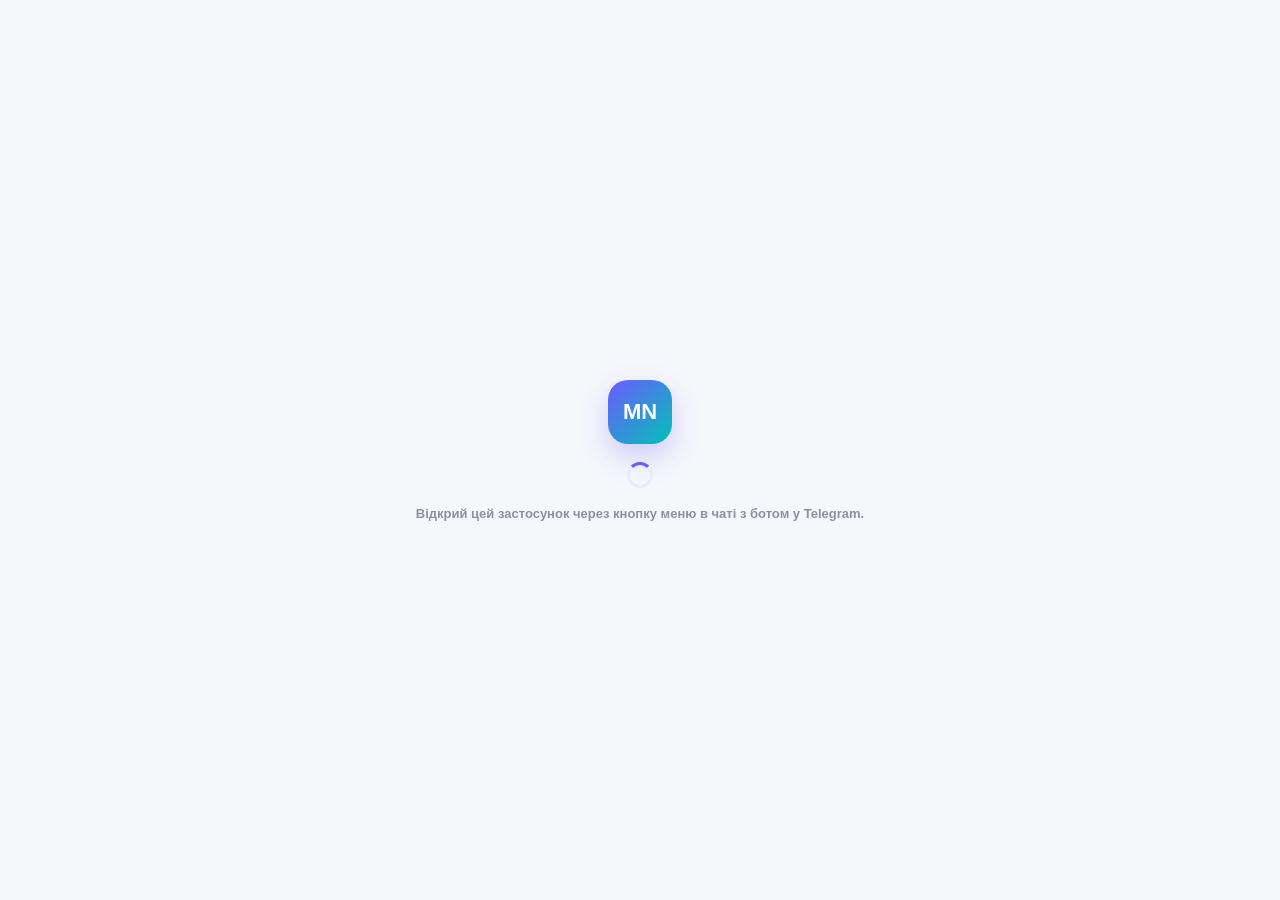
==== miniapp/index.html @ ba800a47 "upload project" ====
<!DOCTYPE html>
<html lang="uk">
<head>
  <meta charset="UTF-8" />
  <meta name="viewport" content="width=device-width, initial-scale=1.0" />
  <title>MoveNation Assistant</title>
  <script src="https://telegram.org/js/telegram-web-app.js"></script>
  <link rel="stylesheet" href="style.css" />
</head>
<body>
  <div id="app">

    <!-- 1. Завантаження: перший екран, поки /users/me не відповів -->
    <section class="top-screen" id="loading">
      <div class="loading-wrap">
        <div class="logo-mark">MN</div>
        <div class="spinner"></div>
        <p class="loading-text" id="loading-text">Завантаження…</p>
      </div>
    </section>

    <!-- 2. Вибір посади: показується, поки в користувача немає ролі -->
    <section class="top-screen" id="role-step" hidden>
      <div class="hero">
        <div class="hero-top-row">
          <button class="back-btn" id="role-step-back-btn" aria-label="Назад до профілю" hidden>
            <svg viewBox="0 0 24 24" fill="none" stroke="currentColor" stroke-width="2.2" stroke-linecap="round" stroke-linejoin="round"><path d="m15 6-6 6 6 6"/></svg>
          </button>
          <div class="eyebrow" id="role-step-eyebrow">Крок 1 з 3</div>
        </div>
        <h1 id="role-step-title">Обери посаду</h1>
        <p id="role-step-text">Це потрібно один раз — щоб бот знав, хто ти в команді, і показував потрібні функції.</p>
        <div class="step-dots" id="role-step-dots">
          <div class="step-dot" id="role-dot-role"></div>
          <div class="step-dot" id="role-dot-phone"></div>
          <div class="step-dot" id="role-dot-code"></div>
          <div class="step-dot" id="role-dot-password" hidden></div>
        </div>
      </div>
      <div class="content">
        <div class="card">
          <h2><span class="dot"></span>Посада</h2>
          <ul class="role-list" id="role-list"></ul>
        </div>
      </div>
    </section>

    <!-- 3. Підключення особистого акаунта: телефон -> код -> (опційно) 2FA -->
    <section class="top-screen" id="connect-step" hidden>
      <div class="hero">
        <div class="eyebrow" id="connect-step-eyebrow">Крок 2 з 3</div>
        <h1>Підключи акаунт</h1>
        <p>
          Потрібно один раз авторизувати твій особистий Telegram, щоб бот міг створювати групи
          та додавати клієнтів від твого імені.
        </p>
        <div class="step-dots">
          <div class="step-dot" id="dot-role"></div>
          <div class="step-dot active" id="dot-phone"></div>
          <div class="step-dot" id="dot-code"></div>
          <div class="step-dot" id="dot-password" hidden></div>
        </div>
      </div>
      <div class="content">
        <div class="lock-note">
          <svg viewBox="0 0 24 24" fill="none" stroke="currentColor" stroke-width="1.8" stroke-linecap="round" stroke-linejoin="round"><rect x="4" y="10" width="16" height="10" rx="2"/><path d="M8 10V7a4 4 0 0 1 8 0v3"/></svg>
          Сесія зберігається у зашифрованому вигляді і використовується лише для дій, які ти сам ініціюєш через бота.
        </div>

        <div class="card" id="connect-phone-form">
          <h2><span class="dot"></span>Номер телефону</h2>
          <input id="phone-input" type="tel" placeholder="+380XXXXXXXXX" />
          <button class="primary" id="phone-submit-btn">Надіслати код</button>
        </div>

        <div class="card" id="connect-code-form" hidden>
          <h2><span class="dot"></span>Код з Telegram</h2>
          <input id="code-input" type="text" placeholder="Код підтвердження" />
          <button class="primary" id="code-submit-btn">Підтвердити</button>
        </div>

        <div class="card" id="connect-password-form" hidden>
          <h2><span class="dot"></span>Пароль (2FA)</h2>
          <input id="password-input" type="password" placeholder="Пароль двофакторної автентифікації" />
          <button class="primary" id="password-submit-btn">Увійти</button>
        </div>

        <p class="status-msg" id="connect-status"></p>
      </div>
    </section>

    <!-- 4. Головний застосунок: таби «Групи» / «Профіль» + drill-down в групу -->
    <section class="top-screen" id="main-app" hidden>

      <div class="sub-screen" id="screen-groups">
        <div class="hero">
          <div class="eyebrow">MoveNation Assistant</div>
          <h1>Мої групи</h1>
        </div>
        <div class="content">
          <div class="card">
            <h2><span class="dot"></span>Створити групу</h2>
            <input id="group-title" type="text" placeholder="Назва групи" />
            <button class="primary" id="create-group-btn">Створити</button>
            <p class="status-msg" id="create-status"></p>
          </div>

          <div class="card">
            <h2><span class="dot"></span>Активні групи</h2>
            <ul class="list" id="groups">
              <li class="list-empty">Завантаження…</li>
            </ul>
          </div>
        </div>
      </div>

      <div class="sub-screen" id="screen-profile" hidden>
        <div class="hero">
          <div class="eyebrow">MoveNation Assistant</div>
          <h1>Профіль</h1>
          <div class="profile-hero-card">
            <div class="avatar" id="profile-avatar"></div>
            <div>
              <div class="name" id="profile-name"></div>
              <div class="role" id="profile-role"></div>
            </div>
          </div>
        </div>
        <div class="content">
          <div class="card">
            <h2><span class="dot"></span>Налаштування</h2>
            <div class="settings-row">
              <div>
                <div>Посада</div>
                <div class="label" id="profile-role-label"></div>
              </div>
              <button id="change-role-btn">Змінити</button>
            </div>
            <div class="settings-row">
              <div>
                <div>Особистий акаунт</div>
                <div class="label">Підключено для створення груп</div>
              </div>
              <span class="status-pill" id="connection-status-pill">Активно</span>
            </div>
          </div>
        </div>
      </div>

      <div class="sub-screen" id="screen-group-detail" hidden>
        <div class="detail-header">
          <button class="back-btn" id="back-to-groups-btn" aria-label="Назад до груп">
            <svg viewBox="0 0 24 24" fill="none" stroke="currentColor" stroke-width="2.2" stroke-linecap="round" stroke-linejoin="round"><path d="m15 6-6 6 6 6"/></svg>
          </button>
          <div class="title-block">
            <h1 id="group-detail-title"></h1>
            <div class="sub">Команда групи</div>
          </div>
        </div>
        <div class="content">
          <div class="card">
            <h2><span class="dot"></span>Учасники</h2>
            <ul class="member-list" id="members"></ul>
          </div>

          <div class="card">
            <h2><span class="dot"></span>Додати клієнта</h2>
            <input id="client-identifier" type="text" placeholder="@username клієнта" />
            <button class="primary" id="add-client-btn">Додати</button>
            <p class="status-msg" id="add-client-status"></p>
          </div>
        </div>
      </div>

      <div class="tabbar" id="tabbar">
        <button class="tab-btn active" data-tab="groups">
          <span class="icon"><svg viewBox="0 0 24 24" fill="none" stroke="currentColor" stroke-width="1.8" stroke-linecap="round" stroke-linejoin="round"><rect x="3" y="3" width="7" height="7" rx="1.5"/><rect x="14" y="3" width="7" height="7" rx="1.5"/><rect x="3" y="14" width="7" height="7" rx="1.5"/><rect x="14" y="14" width="7" height="7" rx="1.5"/></svg></span>
          Групи
        </button>
        <button class="tab-btn" data-tab="profile">
          <span class="icon"><svg viewBox="0 0 24 24" fill="none" stroke="currentColor" stroke-width="1.8" stroke-linecap="round" stroke-linejoin="round"><circle cx="12" cy="8" r="3.2"/><path d="M4.5 20c1.3-3.8 4.4-6 7.5-6s6.2 2.2 7.5 6"/></svg></span>
          Профіль
        </button>
      </div>

    </section>

  </div>

  <script type="module" src="js/main.js"></script>
</body>
</html>
---- miniapp/style.css ----
:root {
  --accent1: #6d5bff;
  --accent2: #00c2b8;
  --bg: #f6f7fb;
  --surface: #ffffff;
  --surface-muted: #fafaff;
  --text: #1c1e29;
  --muted: #8d90a3;
  --border: #edeef4;
  --danger: #ff5c6a;
  --success: #00988f;
}

* { box-sizing: border-box; }

html, body {
  font-family: -apple-system, BlinkMacSystemFont, "Segoe UI", sans-serif;
  background: var(--bg);
  color: var(--text);
  margin: 0;
  height: 100%;
  overflow: hidden;
}

h1, h2, h3, p { margin: 0; }

button {
  font-family: inherit;
  cursor: pointer;
}
button:disabled { opacity: 0.6; cursor: default; pointer-events: none; }

#app { position: relative; height: 100vh; overflow: hidden; }

/* Top-level onboarding/app screens: exactly one is visible at a time via the
   native `hidden` attribute (toggled from app.js), matching this project's
   existing convention instead of a CSS class. */
.top-screen { position: absolute; inset: 0; overflow-y: auto; }

/* Scrolling stays functional, but Telegram's in-app WebView (and some
   desktop browsers) render a visible scrollbar track on `overflow-y: auto`
   elements, which looks out of place in a native-feeling Mini App UI. Hide
   the scrollbar itself across engines while keeping the scroll behavior. */
.top-screen::-webkit-scrollbar,
.sub-screen::-webkit-scrollbar {
  display: none;
}
.top-screen,
.sub-screen {
  scrollbar-width: none; /* Firefox */
  -ms-overflow-style: none; /* old Edge/IE */
}

/* --- shared: gradient hero header + overlapping card content --- */
.hero {
  background: linear-gradient(135deg, var(--accent1), var(--accent2));
  padding: 22px 16px 34px;
  color: #fff;
  border-radius: 0 0 24px 24px;
}
.hero-top-row { display: flex; align-items: center; gap: 10px; }
.hero .eyebrow { font-size: 11.5px; opacity: 0.85; letter-spacing: 0.05em; text-transform: uppercase; font-weight: 700; }
.hero h1 { font-size: 20px; font-weight: 700; margin-top: 4px; }
.hero p { margin-top: 8px; font-size: 13px; opacity: 0.9; line-height: 1.5; max-width: 340px; }

.content { padding: 0 16px; margin-top: -20px; }

.card {
  background: var(--surface);
  border-radius: 18px;
  padding: 16px;
  margin-bottom: 14px;
  box-shadow: 0 8px 24px rgba(30, 20, 90, 0.06);
}
.card:last-child { margin-bottom: 0; }
.card h2 {
  font-size: 13px; font-weight: 700; margin-bottom: 12px;
  display: flex; align-items: center; gap: 6px;
}
.card h2 .dot { width: 6px; height: 6px; border-radius: 50%; background: var(--accent1); flex-shrink: 0; }

input {
  width: 100%; padding: 12px 14px; margin: 0 0 10px;
  border: 1.5px solid var(--border); border-radius: 12px;
  font-size: 14px; background: var(--surface-muted); color: var(--text);
  font-family: inherit;
}
input:focus { outline: none; border-color: var(--accent1); }
input:last-child { margin-bottom: 0; }

button.primary {
  width: 100%; padding: 13px; color: #fff;
  background: linear-gradient(135deg, var(--accent1), var(--accent2));
  border: none; border-radius: 12px; font-size: 14px; font-weight: 700;
  transition: opacity 0.15s ease;
}
button.primary:active { opacity: 0.85; }

/* status / feedback line shown under a card's action (create group, add
   client, connect flow) — muted by default, green on success, red on error */
.status-msg { font-size: 12px; color: var(--muted); text-align: center; margin-top: 10px; font-weight: 600; }
.status-msg.ok { color: var(--success); }
.status-msg.error { color: var(--danger); }

/* generic empty-state row shown while a list is loading or genuinely empty */
.list-empty { color: var(--muted); font-size: 13px; text-align: center; padding: 10px 0; }

/* icon square used for both group-row icons and role-selection avatars —
   same visual language, only the content (svg vs. initials) differs */
.icon-pill {
  width: 34px; height: 34px; border-radius: 10px; background: #eee9ff;
  display: flex; align-items: center; justify-content: center; color: var(--accent1);
  font-weight: 700; font-size: 12px; flex-shrink: 0;
}
.icon-pill svg { width: 17px; height: 17px; }

.chevron { margin-left: auto; color: var(--muted); display: flex; align-items: center; flex-shrink: 0; }
.chevron svg { width: 16px; height: 16px; }

.badge {
  font-size: 11px; background: #ffe3e6; color: var(--danger);
  padding: 4px 9px; border-radius: 20px; font-weight: 700; flex-shrink: 0;
}

/* --- loading screen --- */
.loading-wrap {
  height: 100%; display: flex; flex-direction: column; align-items: center; justify-content: center;
  gap: 18px; text-align: center; padding: 0 30px;
}
.logo-mark {
  width: 64px; height: 64px; border-radius: 20px;
  background: linear-gradient(135deg, var(--accent1), var(--accent2));
  display: flex; align-items: center; justify-content: center;
  color: #fff; font-weight: 800; font-size: 22px;
  box-shadow: 0 12px 28px rgba(109, 91, 255, 0.28);
}
.spinner {
  width: 26px; height: 26px; border-radius: 50%;
  border: 3px solid #eceaff; border-top-color: var(--accent1);
  animation: spin 0.8s linear infinite;
}
@keyframes spin { to { transform: rotate(360deg); } }
.loading-text { color: var(--muted); font-size: 13px; font-weight: 600; }

/* --- shared list-row button: used for the role picker AND the groups list.
   Both are "a row with an icon square, a label, and a chevron" — one
   component, not two. --- */
.list-row {
  width: 100%; display: flex; align-items: center; gap: 10px;
  padding: 12px; border-radius: 12px; border: none;
  background: var(--surface-muted); color: var(--text); font-size: 14px; font-weight: 600;
  text-align: left; font-family: inherit; cursor: pointer;
}
.list-row:active { background: #f1f0ff; }
.list-row .row-label { flex: 1; }

ul.role-list { list-style: none; margin: 0; padding: 0; }
ul.role-list li { margin-bottom: 8px; }
ul.role-list li:last-child { margin-bottom: 0; }

/* --- connect step --- */
.step-dots { display: flex; gap: 6px; margin-top: 14px; }
/* Same author-CSS-vs-UA-stylesheet issue as `.back-btn[hidden]` above: without
   this, hiding the role-step's progress dots in "Змінити посаду" mode
   (settings) would silently do nothing. */
.step-dots[hidden] { display: none; }
.step-dot { width: 22px; height: 4px; border-radius: 4px; background: rgba(255,255,255,0.35); }
.step-dot.active { background: #fff; }

.lock-note {
  display: flex; gap: 10px; align-items: flex-start;
  background: #f6f5ff; border-radius: 12px; padding: 12px 14px; margin-bottom: 14px;
  font-size: 12.5px; color: #5b53a8; line-height: 1.5;
}
.lock-note svg { width: 16px; height: 16px; flex-shrink: 0; margin-top: 1px; }

/* --- main app: groups / profile sub-screens + floating tab bar --- */
#main-app { overflow: hidden; }

/* Sub-screens inside #main-app (groups / profile / group-detail) behave like
   their own top-level screens: exactly one visible at a time, each scrolls
   independently, and they leave room at the bottom for the floating tab bar. */
.sub-screen { position: absolute; inset: 0; overflow-y: auto; padding-bottom: 96px; }

ul.list { list-style: none; margin: 0; padding: 0; }
ul.list li { margin-bottom: 8px; }
ul.list li:last-child { margin-bottom: 0; }

.profile-hero-card {
  display: flex; align-items: center; gap: 12px;
  background: rgba(255,255,255,0.14); border-radius: 16px; padding: 14px;
  backdrop-filter: blur(6px); margin-top: 16px;
}
.avatar {
  width: 46px; height: 46px; border-radius: 50%;
  background: #fff; color: var(--accent1);
  display: flex; align-items: center; justify-content: center;
  font-weight: 700; font-size: 16px; flex-shrink: 0;
}
.profile-hero-card .name { font-weight: 700; font-size: 15px; }
.profile-hero-card .role { font-size: 12px; opacity: 0.85; margin-top: 1px; }

.settings-row {
  display: flex; align-items: center; justify-content: space-between; gap: 10px;
  padding: 13px 2px; border-bottom: 1px solid var(--border);
  font-size: 14px;
}
.settings-row:last-child { border-bottom: none; }
.settings-row .label { color: var(--muted); font-size: 12px; margin-top: 1px; }
.settings-row button {
  width: auto; flex-shrink: 0; background: none; color: var(--accent1); border: none;
  font-size: 13.5px; font-weight: 700; padding: 4px;
}
.settings-row button:active { opacity: 0.6; }
.status-pill {
  font-size: 11px; font-weight: 700; padding: 3px 9px; border-radius: 20px;
  background: #e6faf5; color: var(--success); flex-shrink: 0;
}

/* --- group detail sub-screen --- */
.detail-header {
  display: flex; align-items: center; justify-content: space-between; gap: 12px;
  padding: 18px 16px 26px;
  background: linear-gradient(135deg, var(--accent1), var(--accent2));
  border-radius: 0 0 24px 24px;
  color: #fff;
}
.back-btn {
  width: 34px; height: 34px; border-radius: 10px; background: rgba(255,255,255,0.2);
  display: flex; align-items: center; justify-content: center;
  color: #fff; border: none; flex-shrink: 0;
  transition: background 0.15s ease;
}
/* `.back-btn` sets its own `display: flex`, which — being author CSS — takes
   priority over the browser's default `[hidden] { display: none }` rule
   regardless of specificity or source order. Without this override, setting
   the `hidden` property on a back button from JS silently does nothing. */
.back-btn[hidden] { display: none; }
.back-btn:active { background: rgba(255,255,255,0.32); }
.back-btn svg { width: 18px; height: 18px; }
.detail-header .title-block { text-align: right; }
.detail-header h1 { font-size: 20px; font-weight: 700; color: #fff; }
.detail-header .sub { font-size: 12px; color: rgba(255,255,255,0.85); margin-top: 3px; }

ul.member-list { list-style: none; margin: 0; padding: 0; }
.member-row { display: flex; align-items: center; gap: 10px; padding: 10px 0; border-bottom: 1px dashed var(--border); }
.member-row:last-child { border-bottom: none; }
.member-avatar {
  width: 32px; height: 32px; border-radius: 10px; background: #eee9ff;
  display: flex; align-items: center; justify-content: center; font-size: 12px; font-weight: 700; color: var(--accent1);
  flex-shrink: 0;
}
.member-name { font-size: 14px; font-weight: 600; }
.role-badge {
  display: inline-block; font-size: 11px; font-weight: 700;
  padding: 4px 9px; border-radius: 20px;
  background: #e3faf0; color: #00a173; flex-shrink: 0;
}

/* --- bottom tab bar --- */
.tabbar {
  position: absolute; left: 16px; right: 16px; bottom: 14px;
  background: var(--surface); border-radius: 20px;
  display: flex; gap: 6px; padding: 7px;
  box-shadow: 0 14px 34px rgba(30, 20, 90, 0.14);
  z-index: 10;
}
.tabbar[hidden] { display: none; }
.tab-btn {
  flex: 1; background: none; border: none; display: flex; flex-direction: column;
  align-items: center; gap: 3px; padding: 8px 0; border-radius: 14px;
  color: var(--muted); font-size: 11px; font-weight: 600;
  transition: background 0.15s ease, color 0.15s ease;
}
.tab-btn .icon { display: flex; }
.tab-btn .icon svg { width: 20px; height: 20px; }
.tab-btn.active { color: var(--accent1); background: #f4f3ff; }
.tab-btn:active { opacity: 0.6; }
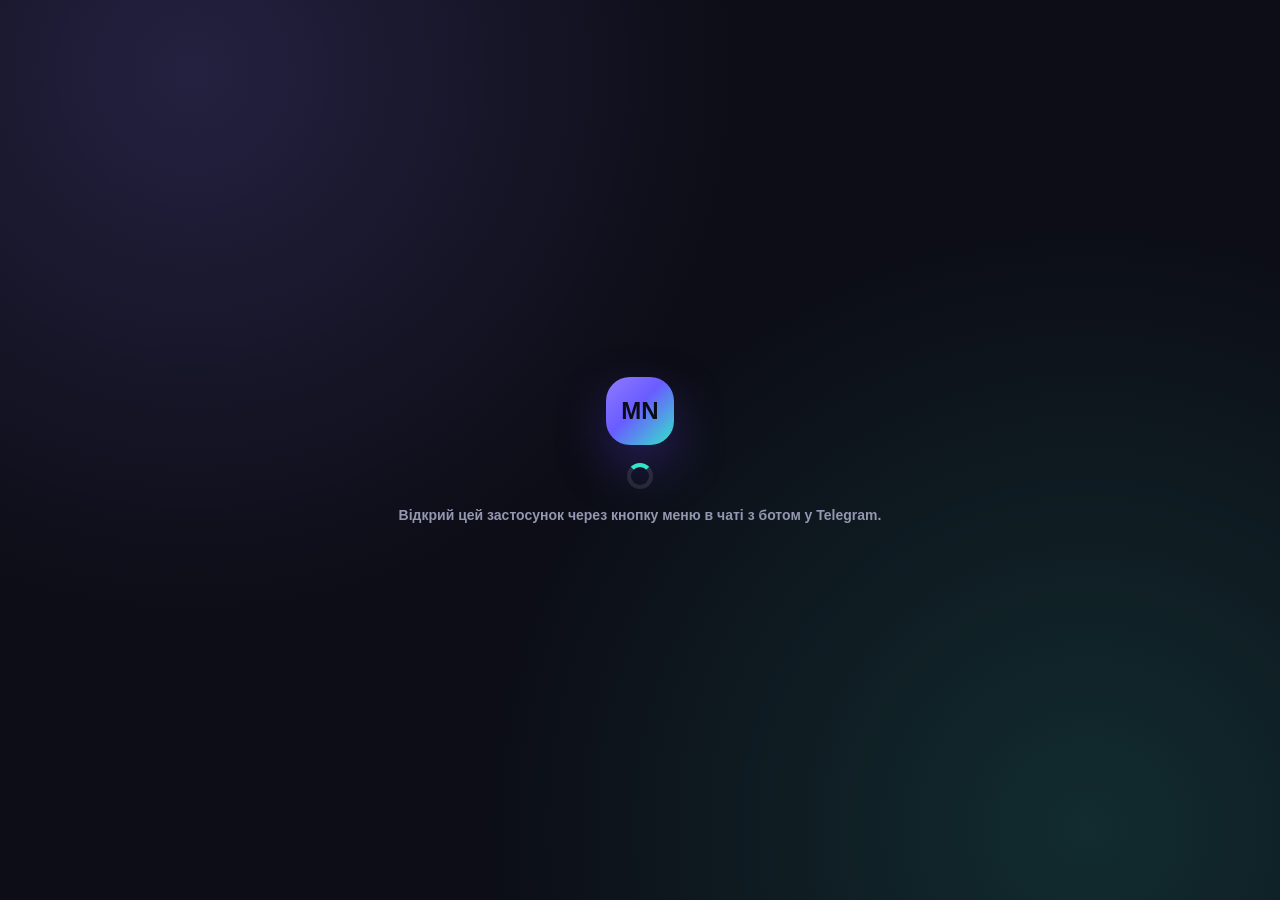
==== commit 0dd861e3: "New design" ====
--- a/miniapp/index.html
+++ b/miniapp/index.html
@@ -1,192 +1,232 @@
 <!DOCTYPE html>
 <html lang="uk">
+
 <head>
   <meta charset="UTF-8" />
   <meta name="viewport" content="width=device-width, initial-scale=1.0" />
   <title>MoveNation Assistant</title>
   <script src="https://telegram.org/js/telegram-web-app.js"></script>
+  <link rel="stylesheet" href="https://cdnjs.cloudflare.com/ajax/libs/font-awesome/6.5.2/css/all.min.css" />
   <link rel="stylesheet" href="style.css" />
 </head>
+
 <body>
-  <div id="app">
-
-    <!-- 1. Завантаження: перший екран, поки /users/me не відповів -->
-    <section class="top-screen" id="loading">
-      <div class="loading-wrap">
-        <div class="logo-mark">MN</div>
-        <div class="spinner"></div>
-        <p class="loading-text" id="loading-text">Завантаження…</p>
-      </div>
-    </section>
-
-    <!-- 2. Вибір посади: показується, поки в користувача немає ролі -->
-    <section class="top-screen" id="role-step" hidden>
-      <div class="hero">
-        <div class="hero-top-row">
-          <button class="back-btn" id="role-step-back-btn" aria-label="Назад до профілю" hidden>
-            <svg viewBox="0 0 24 24" fill="none" stroke="currentColor" stroke-width="2.2" stroke-linecap="round" stroke-linejoin="round"><path d="m15 6-6 6 6 6"/></svg>
-          </button>
-          <div class="eyebrow" id="role-step-eyebrow">Крок 1 з 3</div>
-        </div>
-        <h1 id="role-step-title">Обери посаду</h1>
-        <p id="role-step-text">Це потрібно один раз — щоб бот знав, хто ти в команді, і показував потрібні функції.</p>
-        <div class="step-dots" id="role-step-dots">
-          <div class="step-dot" id="role-dot-role"></div>
-          <div class="step-dot" id="role-dot-phone"></div>
-          <div class="step-dot" id="role-dot-code"></div>
-          <div class="step-dot" id="role-dot-password" hidden></div>
-        </div>
-      </div>
-      <div class="content">
-        <div class="card">
-          <h2><span class="dot"></span>Посада</h2>
-          <ul class="role-list" id="role-list"></ul>
-        </div>
-      </div>
-    </section>
-
-    <!-- 3. Підключення особистого акаунта: телефон -> код -> (опційно) 2FA -->
-    <section class="top-screen" id="connect-step" hidden>
-      <div class="hero">
-        <div class="eyebrow" id="connect-step-eyebrow">Крок 2 з 3</div>
-        <h1>Підключи акаунт</h1>
-        <p>
-          Потрібно один раз авторизувати твій особистий Telegram, щоб бот міг створювати групи
-          та додавати клієнтів від твого імені.
-        </p>
-        <div class="step-dots">
-          <div class="step-dot" id="dot-role"></div>
-          <div class="step-dot active" id="dot-phone"></div>
-          <div class="step-dot" id="dot-code"></div>
-          <div class="step-dot" id="dot-password" hidden></div>
-        </div>
-      </div>
-      <div class="content">
-        <div class="lock-note">
-          <svg viewBox="0 0 24 24" fill="none" stroke="currentColor" stroke-width="1.8" stroke-linecap="round" stroke-linejoin="round"><rect x="4" y="10" width="16" height="10" rx="2"/><path d="M8 10V7a4 4 0 0 1 8 0v3"/></svg>
-          Сесія зберігається у зашифрованому вигляді і використовується лише для дій, які ти сам ініціюєш через бота.
-        </div>
-
-        <div class="card" id="connect-phone-form">
-          <h2><span class="dot"></span>Номер телефону</h2>
-          <input id="phone-input" type="tel" placeholder="+380XXXXXXXXX" />
-          <button class="primary" id="phone-submit-btn">Надіслати код</button>
-        </div>
-
-        <div class="card" id="connect-code-form" hidden>
-          <h2><span class="dot"></span>Код з Telegram</h2>
-          <input id="code-input" type="text" placeholder="Код підтвердження" />
-          <button class="primary" id="code-submit-btn">Підтвердити</button>
-        </div>
-
-        <div class="card" id="connect-password-form" hidden>
-          <h2><span class="dot"></span>Пароль (2FA)</h2>
-          <input id="password-input" type="password" placeholder="Пароль двофакторної автентифікації" />
-          <button class="primary" id="password-submit-btn">Увійти</button>
-        </div>
-
-        <p class="status-msg" id="connect-status"></p>
-      </div>
-    </section>
-
-    <!-- 4. Головний застосунок: таби «Групи» / «Профіль» + drill-down в групу -->
-    <section class="top-screen" id="main-app" hidden>
-
-      <div class="sub-screen" id="screen-groups">
-        <div class="hero">
-          <div class="eyebrow">MoveNation Assistant</div>
-          <h1>Мої групи</h1>
-        </div>
-        <div class="content">
-          <div class="card">
-            <h2><span class="dot"></span>Створити групу</h2>
-            <input id="group-title" type="text" placeholder="Назва групи" />
-            <button class="primary" id="create-group-btn">Створити</button>
-            <p class="status-msg" id="create-status"></p>
-          </div>
-
-          <div class="card">
-            <h2><span class="dot"></span>Активні групи</h2>
-            <ul class="list" id="groups">
-              <li class="list-empty">Завантаження…</li>
-            </ul>
-          </div>
-        </div>
-      </div>
-
-      <div class="sub-screen" id="screen-profile" hidden>
-        <div class="hero">
-          <div class="eyebrow">MoveNation Assistant</div>
-          <h1>Профіль</h1>
-          <div class="profile-hero-card">
-            <div class="avatar" id="profile-avatar"></div>
-            <div>
-              <div class="name" id="profile-name"></div>
-              <div class="role" id="profile-role"></div>
+  <!-- 1. Завантаження: перший екран, поки /users/me не відповів -->
+  <section class="loading-container center" id="loading" role="status" aria-live="polite" aria-label="Завантаження">
+    <div class="loading-wrap">
+      <div class="logo-mark center">MN</div>
+      <div class="spinner"></div>
+      <p class="loading-text" id="loading-text">Завантаження…</p>
+    </div>
+  </section>
+
+  <!-- 2. Реєстрація: посада -> телефон -> код -> (опційно) 2FA-пароль,
+       усе одним степером (role-step-card.js/onboarding.js) -->
+  <section class="role-container" id="role-step" aria-label="Реєстрація" hidden>
+    <nav aria-label="Прогрес реєстрації">
+      <div class="stepper-container" id="role-stepper" role="list"></div>
+    </nav>
+
+    <header class="step-header" id="step-header">
+      <h1 id="step-title"></h1>
+      <p class="step-description" id="step-description"></p>
+    </header>
+    <!-- 1 етап -->
+    <div class="step-main" data-step="1" data-title="Посада">
+      <div class="card-container">
+        <div class="role-list" id="role-list" role="radiogroup" aria-label="Посада"></div>
+      </div>
+    </div>
+    <!-- 2 етап -->
+    <div class="flex-fill" data-step="2" data-title="Номер телефону" data-lock-note hidden>
+      <div class="input-box">
+        <div class="card-container">
+          <div class="role-list">
+            <input type="tel" id="phone-input" placeholder="+380ХХХХХХХХХ" aria-label="Номер телефону" inputmode="tel"
+              autocomplete="tel" />
+            <button type="button" class="primary" id="phone-submit">Надіслати код</button>
+          </div>
+        </div>
+        <span class="input-error" id="phone-error" role="alert" hidden></span>
+      </div>
+    </div>
+    <!-- 3 етап -->
+    <div class="flex-fill" data-step="3" data-title="Код з телеграм" data-lock-note hidden>
+      <div class="input-box">
+        <div class="card-container">
+          <div class="role-list">
+            <input type="text" id="code-input" placeholder="Введи код" aria-label="Код підтвердження"
+              inputmode="numeric" autocomplete="one-time-code" />
+            <button type="button" class="primary" id="code-submit">Підтвердити</button>
+          </div>
+        </div>
+        <span class="input-error" id="code-error" role="alert" hidden></span>
+      </div>
+    </div>
+    <!-- 4 етап (лише якщо на акаунті ввімкнена двоетапна перевірка) -->
+    <div class="flex-fill" data-step="4" data-title="Пароль (2FA)" data-lock-note hidden>
+      <div class="input-box">
+        <div class="card-container">
+          <div class="role-list">
+            <input type="password" id="password-input" placeholder="Пароль 2FA" aria-label="Пароль двоетапної перевірки"
+              autocomplete="current-password" />
+            <button type="button" class="primary" id="password-submit">Увійти</button>
+          </div>
+        </div>
+        <span class="input-error" id="password-error" role="alert" hidden></span>
+      </div>
+    </div>
+  </section>
+
+  <!-- 3. Головне вікно -->
+  <section class="main-container" id="main" hidden>
+    <!-- Вкладка "Групи" -->
+    <div id="groups-panel" data-panel="groups" class="flex-fill">
+      <div class="stats-container">
+        <div class="card-container stat-card">
+          <p class="stat-value" id="groups-count">0</p>
+          <span class="stat-label">Активних груп</span>
+        </div>
+        <div class="card-container stat-card">
+          <p class="stat-value" id="awaiting-count">0</p>
+          <span class="stat-label">Очікують відповіді</span>
+        </div>
+      </div>
+
+      <div class="input-box" data-title="Створити групу">
+        <div class="card-container">
+          <div class="role-list">
+            <input type="text" id="group-input" placeholder="Назва групи" aria-label="Назва групи" autocomplete="off" />
+            <button type="button" class="primary" id="group-submit">Створити групу</button>
+          </div>
+        </div>
+        <span class="input-error" id="group-error" role="alert" hidden></span>
+      </div>
+
+      <div class="panel-grow flex-fill" data-title="Активні групи">
+        <div class="card-container">
+          <div class="role-list" id="group-list" role="list" aria-label="Активні групи"></div>
+        </div>
+      </div>
+    </div>
+
+    <!-- Вкладка "Профіль" -->
+    <div id="profile-panel" data-panel="profile" class="flex-fill" hidden>
+      <div class="card-container">
+        <div class="member-info">
+          <span class="icon-list-button profile-avatar center" id="profile-avatar" aria-hidden="true"></span>
+          <div class="label-list-button-stack">
+            <span class="label-list-button" id="profile-name"></span>
+            <span class="sublabel-list-button" id="profile-role"></span>
+          </div>
+        </div>
+      </div>
+
+      <div class="panel-grow" data-title="Налаштування">
+        <div class="card-container profile-settings">
+          <div class="settings-row">
+            <div class="label-list-button-stack">
+              <span class="label-list-button">Посада</span>
+              <span class="sublabel-list-button" id="settings-role-value"></span>
             </div>
-          </div>
-        </div>
-        <div class="content">
-          <div class="card">
-            <h2><span class="dot"></span>Налаштування</h2>
-            <div class="settings-row">
-              <div>
-                <div>Посада</div>
-                <div class="label" id="profile-role-label"></div>
-              </div>
-              <button id="change-role-btn">Змінити</button>
+            <button type="button" class="link-button" id="role-edit-btn">Змінити</button>
+          </div>
+          <div class="settings-row">
+            <div class="label-list-button-stack">
+              <span class="label-list-button">Особистий акаунт</span>
+              <span class="sublabel-list-button">Підключено для створення груп</span>
             </div>
-            <div class="settings-row">
-              <div>
-                <div>Особистий акаунт</div>
-                <div class="label">Підключено для створення груп</div>
-              </div>
-              <span class="status-pill" id="connection-status-pill">Активно</span>
+            <span class="role-badge role-badge-active" id="connection-status-badge">Активно</span>
+          </div>
+          <div class="settings-row">
+            <div class="label-list-button-stack">
+              <span class="label-list-button">Телефон</span>
+              <span class="sublabel-list-button" id="profile-phone-value">—</span>
             </div>
           </div>
         </div>
       </div>
-
-      <div class="sub-screen" id="screen-group-detail" hidden>
-        <div class="detail-header">
-          <button class="back-btn" id="back-to-groups-btn" aria-label="Назад до груп">
-            <svg viewBox="0 0 24 24" fill="none" stroke="currentColor" stroke-width="2.2" stroke-linecap="round" stroke-linejoin="round"><path d="m15 6-6 6 6 6"/></svg>
-          </button>
-          <div class="title-block">
-            <h1 id="group-detail-title"></h1>
-            <div class="sub">Команда групи</div>
-          </div>
-        </div>
-        <div class="content">
-          <div class="card">
-            <h2><span class="dot"></span>Учасники</h2>
-            <ul class="member-list" id="members"></ul>
-          </div>
-
-          <div class="card">
-            <h2><span class="dot"></span>Додати клієнта</h2>
-            <input id="client-identifier" type="text" placeholder="@username клієнта" />
-            <button class="primary" id="add-client-btn">Додати</button>
-            <p class="status-msg" id="add-client-status"></p>
-          </div>
-        </div>
-      </div>
-
-      <div class="tabbar" id="tabbar">
-        <button class="tab-btn active" data-tab="groups">
-          <span class="icon"><svg viewBox="0 0 24 24" fill="none" stroke="currentColor" stroke-width="1.8" stroke-linecap="round" stroke-linejoin="round"><rect x="3" y="3" width="7" height="7" rx="1.5"/><rect x="14" y="3" width="7" height="7" rx="1.5"/><rect x="3" y="14" width="7" height="7" rx="1.5"/><rect x="14" y="14" width="7" height="7" rx="1.5"/></svg></span>
-          Групи
+    </div>
+
+    <div class="tabbar" id="tabbar" role="tablist" aria-label="Навігація">
+      <button type="button" class="tab-btn active" data-tab="groups" role="tab" aria-selected="true"
+        aria-controls="groups-panel" id="tab-groups">
+        <i class="fa-solid fa-users" aria-hidden="true"></i>
+        Групи
+      </button>
+      <button type="button" class="tab-btn" data-tab="profile" role="tab" aria-selected="false"
+        aria-controls="profile-panel" id="tab-profile">
+        <i class="fa-solid fa-circle-user" aria-hidden="true"></i>
+        Профіль
+      </button>
+    </div>
+  </section>
+
+  <!-- 4. Деталі групи -->
+  <section class="main-container" id="group-detail" hidden>
+    <header class="group-detail-header">
+      <button type="button" class="icon-list-button center" id="group-detail-back" aria-label="Назад до груп">
+        <i class="fa-solid fa-arrow-left" aria-hidden="true"></i>
+      </button>
+      <div class="group-detail-title-card card-container">
+        <h1 id="group-detail-title"></h1>
+      </div>
+      <div class="dropdown-wrap">
+        <button type="button" class="icon-list-button center" id="group-detail-menu" aria-label="Меню групи"
+          aria-haspopup="true" aria-expanded="false">
+          <i class="fa-solid fa-ellipsis" aria-hidden="true"></i>
         </button>
-        <button class="tab-btn" data-tab="profile">
-          <span class="icon"><svg viewBox="0 0 24 24" fill="none" stroke="currentColor" stroke-width="1.8" stroke-linecap="round" stroke-linejoin="round"><circle cx="12" cy="8" r="3.2"/><path d="M4.5 20c1.3-3.8 4.4-6 7.5-6s6.2 2.2 7.5 6"/></svg></span>
-          Профіль
+        <div class="dropdown-menu card-container" id="group-detail-dropdown" role="menu" hidden>
+          <button type="button" class="danger" id="group-detail-delete" role="menuitem">Видалити</button>
+        </div>
+      </div>
+    </header>
+    <div class="input-box" data-title="Додати клієнта">
+      <div class="card-container">
+        <div class="role-list">
+          <input type="text" id="member-input" placeholder="@username клієнта" aria-label="Юзернейм клієнта" autocomplete="off" />
+          <button type="button" class="primary" id="member-submit">Додати клієнта</button>
+        </div>
+      </div>
+      <span class="input-error" id="member-error" role="alert" hidden></span>
+    </div>
+
+    <div class="panel-grow flex-fill" data-title="Учасники">
+      <div class="card-container">
+        <div class="role-list member-list" id="member-list" role="list" aria-label="Учасники"></div>
+      </div>
+    </div>
+  </section>
+
+  <!-- 5. Модалка зміни посади — окрема секція поза #profile-panel, бо оверлей
+       має лежати поверх усього екрана (position: fixed), а не бути затиснутим
+       усередині картки, з якої його відкрили. Список посад — та сама
+       renderRoleList (role-list.js), що й на кроці 1 реєстрації. -->
+  <div class="modal-overlay center" id="role-modal-overlay" hidden>
+    <div class="modal" id="role-modal" role="dialog" aria-modal="true" aria-labelledby="role-modal-title">
+      <div class="modal-header card-container">
+        <div class="title">
+          <span class="dot" aria-hidden="true"></span>
+          <h2 id="role-modal-title">Зміна посади</h2>
+        </div>
+        <button type="button" class="icon-list-button center" id="role-modal-close" aria-label="Закрити">
+          <i class="fa-solid fa-xmark" aria-hidden="true"></i>
         </button>
       </div>
-
-    </section>
-
+      <div class="modal-body card-container">
+        <div class="role-list" id="role-modal-list" role="radiogroup" aria-label="Посада"></div>
+      </div>
+    </div>
+  </div>
+
+  <!-- 6. Toast підтвердження дії — окрема секція поза екранами (як і модалка
+       вище), бо теж лежить поверх усього (position: fixed). -->
+  <div class="toast center" id="toast" role="status" aria-live="polite" hidden>
+    <i class="fa-solid fa-circle-check" aria-hidden="true"></i>
+    <span id="toast-text"></span>
   </div>
 
   <script type="module" src="js/main.js"></script>
 </body>
+
 </html>
--- a/miniapp/style.css
+++ b/miniapp/style.css
@@ -1,278 +1,929 @@
 :root {
-  --accent1: #6d5bff;
-  --accent2: #00c2b8;
-  --bg: #f6f7fb;
-  --surface: #ffffff;
-  --surface-muted: #fafaff;
-  --text: #1c1e29;
-  --muted: #8d90a3;
-  --border: #edeef4;
-  --danger: #ff5c6a;
-  --success: #00988f;
-}
-
-* { box-sizing: border-box; }
-
-html, body {
+  --accent1: #8f7bff;
+  --accent2: #33e6c9;
+  --bg: #0c0d16;
+  --bg-glow-1: #241b52;
+  --bg-glow-2: #0d3a3a;
+  --surface: rgba(255, 255, 255, 0.055);
+  --surface-strong: rgba(255, 255, 255, 0.09);
+  --text: #f2f2fb;
+  --muted: #9497b0;
+  --border: rgba(255, 255, 255, 0.09);
+  --danger: #ff6b7a;
+  --success: #33e6c9;
+  --warning: #ffb454;
+  --gradient-brand: linear-gradient(135deg, #8f7bff 0%, #6a5cff 45%, #33e6c9 100%);
+  --shadow-glow: 0 20px 50px rgba(90, 60, 220, 0.35);
+}
+
+* {
+  box-sizing: border-box;
+}
+
+html,
+body {
+  height: 100vh;
+  margin: 0;
   font-family: -apple-system, BlinkMacSystemFont, "Segoe UI", sans-serif;
   background: var(--bg);
   color: var(--text);
+  -webkit-font-smoothing: antialiased;
+  overflow: hidden;
+}
+
+body {
+  display: flex;
+  padding: 32px 16px;
+  background:
+    radial-gradient(circle at 15% 8%, rgba(143, 123, 255, 0.18), transparent 40%),
+    radial-gradient(circle at 85% 92%, rgba(51, 230, 201, 0.14), transparent 45%),
+    var(--bg);
+}
+
+h1,
+h2,
+h3,
+h4,
+h5,
+h6,
+p,
+figure,
+blockquote,
+span,
+dl,
+dd {
   margin: 0;
-  height: 100%;
+  line-height: 1.2;
+}
+
+ul,
+ol {
+  margin: 0;
+  padding: 0;
+  list-style: none;
+}
+
+button,
+input,
+textarea,
+select {
+  font: inherit;
+  color: inherit;
+}
+
+button {
+  background: none;
+  border: none;
+  cursor: pointer;
+}
+
+img,
+svg,
+video {
+  display: block;
+  max-width: 100%;
+}
+
+a {
+  color: inherit;
+  text-decoration: none;
+}
+
+[hidden] {
+  display: none !important;
+}
+
+/* :focus-visible, а не :focus, — щоб рамка з'являлась лише при навігації
+   клавіатурою (Tab), а не при звичайному кліку мишею/тапі, де на кнопках уже
+   є свій фідбек (ripple.js). Без цього правила фокус на клавіатурі майже
+   ніде не видно узгоджено з темою: у input нижче outline прибрано explicitly
+   (input:focus), а в button лишався б чужорідний синій системний outline,
+   що не пасує до темного скляного дизайну. */
+:focus-visible {
+  outline: 2px solid var(--accent2);
+  outline-offset: 2px;
+}
+
+.loading-container,
+.role-container,
+.main-container,
+.card-container,
+.step-header,
+.input-error,
+.modal-overlay,
+.toast,
+[data-panel] {
+  transition: opacity 0.3s ease;
+}
+
+.is-fading {
+  opacity: 0;
+}
+
+/* Utilities */
+
+.flex-fill {
+  display: flex;
+  flex-direction: column;
+  flex: 1;
+}
+
+.center {
+  display: flex;
+  align-items: center;
+  justify-content: center;
+}
+
+/* Loading Screen */
+
+.loading-container {
+  flex: 1;
+}
+
+.loading-wrap {
+  display: flex;
+  flex-direction: column;
+  gap: 18px;
+  align-items: center;
+}
+
+.logo-mark {
+  width: 68px;
+  height: 68px;
+  border-radius: 24px;
+  background: var(--gradient-brand);
+  color: #0c0d16;
+  font-weight: 800;
+  font-size: 24px;
+  box-shadow: var(--shadow-glow);
+}
+
+.spinner {
+  width: 26px;
+  height: 26px;
+  border-radius: 50%;
+  border: 4px solid rgba(255, 255, 255, 0.1);
+  border-top-color: var(--accent2);
+  animation: spin 0.8s linear infinite;
+}
+
+@keyframes spin {
+  to {
+    transform: rotate(360deg);
+  }
+}
+
+.loading-text {
+  color: var(--muted);
+  font-size: 14px;
+  font-weight: 600;
+}
+
+/* Role step Screen*/
+
+.role-container,
+.main-container {
+  display: flex;
+  flex: 1;
+  flex-direction: column;
+  gap: 24px;
+}
+
+.stepper-container {
+  display: flex;
+  flex-direction: row;
+  align-items: center;
+}
+
+.step-line {
+  position: relative;
+  flex: 1;
+  height: 2px;
+  background: var(--border);
   overflow: hidden;
 }
 
-h1, h2, h3, p { margin: 0; }
-
-button {
+.step-line::after {
+  content: "";
+  position: absolute;
+  inset: 0;
+  background: var(--accent2);
+  transform: scaleX(0);
+  transform-origin: left;
+  transition: transform 0.5s ease-in-out;
+}
+
+.step-line[data-state="done"]::after {
+  transform: scaleX(1);
+}
+
+.step {
+  position: relative;
+  flex-shrink: 0;
+  width: 18px;
+  height: 18px;
+  border-radius: 50%;
+  border: 2px solid var(--border);
+  transition: width 0.4s ease-in-out, height 0.4s ease-in-out, border-color 0.4s ease-in-out,
+    border-width 0.4s ease-in-out, background-color 0.4s ease-in-out, box-shadow 0.4s ease-in-out;
+}
+
+.step[data-state="active"] {
+  border-color: var(--accent2);
+  transition-delay: 0.5s;
+}
+
+.step[data-state="done"] {
+  width: 24px;
+  height: 24px;
+  background-color: var(--accent2);
+  border-width: 0;
+}
+
+.step[data-state="done"] i {
+  font-size: 14px;
+  color: var(--bg);
+}
+
+.step-icon {
+  animation: step-icon-in 0.35s ease-out 0.15s both;
+}
+
+@keyframes step-icon-in {
+  from {
+    opacity: 0;
+    transform: scale(0.85);
+  }
+
+  to {
+    opacity: 1;
+    transform: scale(1);
+  }
+}
+
+.step-header {
+  display: flex;
+  flex-direction: column;
+  gap: 8px;
+}
+
+.step-header h1 {
+  font-size: 22px;
+  font-weight: 800;
+  color: var(--text);
+}
+
+.step-description {
+  font-size: 14px;
+  font-weight: 500;
+  color: var(--muted);
+}
+
+.card-container {
+  background: var(--surface);
+  border: 1px solid var(--border);
+  border-radius: 24px;
+  backdrop-filter: blur(18px);
+  -webkit-backdrop-filter: blur(18px);
+  display: flex;
+  flex-direction: column;
+  padding: 16px;
+  gap: 18px;
+  min-height: 0;
+  overflow-y: auto;
+  scrollbar-width: none;
+  -ms-overflow-style: none;
+}
+
+.card-container::-webkit-scrollbar {
+  display: none;
+}
+
+.title {
+  display: flex;
+  align-items: center;
+  gap: 8px;
+  flex-direction: row;
+}
+
+.title h2 {
+  font-size: 14px;
+  font-weight: 800;
+  color: #d8d9ee;
+  letter-spacing: 0.02em;
+  text-transform: uppercase;
+}
+
+.dot,
+.step[data-state="done"] {
+  box-shadow: 0 0 8px var(--accent2);
+}
+
+.dot {
+  width: 6px;
+  height: 6px;
+  border-radius: 50%;
+  background: var(--accent2);
+  flex-shrink: 0;
+}
+
+.role-list {
+  gap: 8px;
+  display: flex;
+  flex-direction: column;
+}
+
+.list-button {
+  position: relative;
+  width: 100%;
+  padding: 14px;
+  border-radius: 14px;
+  border: 1px solid var(--border);
+  background: rgba(255, 255, 255, 0.03);
+  display: flex;
+  flex-direction: row;
+  justify-content: space-between;
+  align-items: center;
+  overflow: hidden;
+}
+
+.ripple {
+  position: absolute;
+  border-radius: 50%;
+  background: rgba(255, 255, 255, 0.25);
+  transform: scale(0);
+  animation: ripple-effect 0.6s ease-out;
+  pointer-events: none;
+}
+
+@keyframes ripple-effect {
+  to {
+    transform: scale(1);
+    opacity: 0;
+  }
+}
+
+.button-container {
+  display: flex;
+  flex-direction: row;
+  gap: 8px;
+  align-items: center;
+}
+
+.icon-list-button {
+  width: 36px;
+  height: 36px;
+  border-radius: 12px;
+  background: rgba(143, 123, 255, 0.16);
+  border: 1px solid rgba(143, 123, 255, 0.3);
+  color: #c3b8ff;
+  font-weight: 800;
+  font-size: 14px;
+}
+
+/* .icon-list-button — це і декоративні бейджі-<span> (іконка ролі/групи
+   всередині .list-button), і справжні клікабельні <button> (назад/меню в
+   group-detail). Ріпл потрібен лише другим — тег-селектор відсікає <span>,
+   а position/overflow тут же клипають хвилю в межах круглої кнопки. */
+button.icon-list-button {
+  position: relative;
+  overflow: hidden;
+}
+
+.label-list-button {
+  color: var(--text);
+  font-size: 14px;
+  font-weight: 700;
+  white-space: nowrap;
+  overflow: hidden;
+  text-overflow: ellipsis;
+}
+
+/* Ім'я + нікнейм учасника в один стовпчик замість одного рядка тексту —
+   .label-list-button лишається як є (одна назва без підпису), тут лише
+   обгортка для другого рядка під ним. flex: 1 — щоб стовпчик забирав усе
+   вільне місце в .member-row і бейдж/кнопка видалення трималися праворуч. */
+.label-list-button-stack {
+  display: flex;
+  flex-direction: column;
+  gap: 2px;
+  flex: 1;
+  min-width: 0;
+  align-items: start;
+}
+
+.sublabel-list-button {
+  color: var(--muted);
+  font-size: 12px;
+  font-weight: 600;
+  white-space: nowrap;
+  overflow: hidden;
+  text-overflow: ellipsis;
+}
+
+/* Рядок учасника — не окрема картка (.list-button), а рядок у спільному
+   списку з пунктирним розділювачем знизу, як на макеті. Останній рядок без
+   лінії, щоб не дублювати нижню межу .card-container. */
+.member-list {
+  gap: 0;
+}
+
+.member-row {
+  display: flex;
+  flex-direction: row;
+  align-items: center;
+  justify-content: space-between;
+  gap: 12px;
+  padding: 14px 0px;
+  border-bottom: 1px dashed var(--border);
+}
+
+.member-row:last-child {
+  border-bottom: none;
+}
+
+/* Дві групи всередині рядка — "хто" (аватар+ім'я) і "що з ним робити"
+   (бейдж+видалення) — а не всі чотири елементи впереміш, як раніше.
+   .member-row тепер лише розводить ці дві групи по краях через
+   justify-content, а не сам рахує, скільки місця лишити на кожен елемент. */
+.member-info {
+  display: flex;
+  flex-direction: row;
+  align-items: center;
+  gap: 12px;
+  min-width: 0;
+}
+
+.member-actions {
+  display: flex;
+  flex-direction: row;
+  align-items: center;
+  gap: 12px;
+  flex-shrink: 0;
+}
+
+/* Бейдж ролі учасника — поки всі, кого додають через форму "Додати клієнта",
+   це клієнти, тож колір/текст поки один; коли з'явиться реальна роль
+   учасника (менеджер/тімлід/etc, а не лише клієнт), бейдж підмінюватиметься
+   під неї. */
+.role-badge {
+  flex-shrink: 0;
+  padding: 4px 10px;
+  border-radius: 999px;
+  font-size: 12px;
+  font-weight: 700;
+  white-space: nowrap;
+}
+
+.role-badge-client {
+  color: var(--warning);
+  background: rgba(255, 180, 84, 0.14);
+  border: 1px solid rgba(255, 180, 84, 0.35);
+}
+
+/* Бейдж штатного учасника (не клієнта) — той самий "role-badge", лише інший
+   колір (спокійний нейтральний, а не попереджувальний "клієнтський"
+   warning), бо це не гість, а свій співробітник, тегований через бота. */
+.role-badge-staff {
+  color: var(--accent2);
+  background: rgba(51, 230, 201, 0.1);
+  border: 1px solid rgba(51, 230, 201, 0.3);
+}
+
+/* "Очікує" — і на бейджі групи (клієнт ще не відповів у чаті), і на бейджі
+   учасника (запрошення відправлено, але людина ще не приєдналась) — той
+   самий приглушений попереджувальний стиль, що не конкурує з .role-badge. */
+.pending-badge {
+  flex-shrink: 0;
+  padding: 4px 10px;
+  border-radius: 999px;
+  font-size: 12px;
+  font-weight: 700;
+  white-space: nowrap;
+  color: var(--muted);
+  background: rgba(255, 255, 255, 0.06);
+  border: 1px solid var(--border);
+}
+
+.member-delete {
+  position: relative;
+  overflow: hidden;
+  flex-shrink: 0;
+  width: 32px;
+  height: 32px;
+  border-radius: 10px;
+  color: var(--danger);
+}
+
+.list-button .fa-chevron-right {
+  color: var(--muted);
+  font-size: 14px;
+  padding-left: 8px;
+}
+
+input {
+  padding: 14px;
+  border-radius: 14px;
+  border: 1px solid var(--border);
+  font-size: 14px;
+  background: rgba(0, 0, 0, 0.25);
+  color: var(--text);
   font-family: inherit;
-  cursor: pointer;
-}
-button:disabled { opacity: 0.6; cursor: default; pointer-events: none; }
-
-#app { position: relative; height: 100vh; overflow: hidden; }
-
-/* Top-level onboarding/app screens: exactly one is visible at a time via the
-   native `hidden` attribute (toggled from app.js), matching this project's
-   existing convention instead of a CSS class. */
-.top-screen { position: absolute; inset: 0; overflow-y: auto; }
-
-/* Scrolling stays functional, but Telegram's in-app WebView (and some
-   desktop browsers) render a visible scrollbar track on `overflow-y: auto`
-   elements, which looks out of place in a native-feeling Mini App UI. Hide
-   the scrollbar itself across engines while keeping the scroll behavior. */
-.top-screen::-webkit-scrollbar,
-.sub-screen::-webkit-scrollbar {
+}
+
+input:focus {
+  outline: none;
+  border-color: var(--accent1);
+}
+
+input::placeholder {
+  color: #63647c;
+}
+
+.input-error {
+  font-size: 12px;
+  font-weight: 600;
+  color: var(--muted);
+  text-align: center;
+}
+
+.empty-state {
+  flex: 1;
+}
+
+.empty-state i {
+  font-size: 76px;
+  color: var(--muted);
+  opacity: 0.35;
+}
+
+button.primary,
+button.danger {
+  position: relative;
+  overflow: hidden;
+  padding: 14px;
+  border-radius: 14px;
+  font-size: 14px;
+  font-weight: 800;
+  border: none;
+}
+
+button.primary {
+  color: #fff;
+  background: var(--gradient-brand);
+  box-shadow: 0 12px 26px rgba(111, 92, 255, 0.35);
+}
+
+button.danger {
+  color: var(--danger);
+  background: rgba(255, 107, 122, 0.08);
+  border: 1px solid rgba(255, 107, 122, 0.4);
+}
+
+.lock-note {
+  display: flex;
+  margin-top: auto;
+  background: rgba(51, 230, 201, 0.07);
+  border: 1px solid rgba(51, 230, 201, 0.18);
+  border-radius: 24px;
+  padding: 16px;
+}
+
+.note-text {
+  font-size: 12px;
+  color: #a9e8dd;
+}
+
+.input-box {
+  display: flex;
+  flex-direction: column;
+  gap: 4px;
+}
+
+/* Main Screen */
+
+/* Заголовок екрана групи: кнопка "назад" + назва групи + кнопка меню — три
+   окремі елементи в рядок, кожен зі своїм склом, а не один спільний контейнер. */
+.group-detail-header {
+  display: flex;
+  flex-direction: row;
+  align-items: center;
+  gap: 12px;
+}
+
+/* Назва групи — окрема скляна картка (той самий .card-container), що
+   розтягується між двома кнопками. */
+.group-detail-title-card {
+  flex: 1;
+  align-items: center;
+  justify-content: center;
+  padding: 14px;
+}
+
+.group-detail-title-card h1 {
+  font-size: 14px;
+  font-weight: 800;
+  color: var(--text);
+}
+
+/* Кнопка "назад" — нейтральна (не брендовий accent1, як у .icon-list-button
+   за замовчуванням, бо той колір зайнятий під бейджі посад у role-list.js).
+   Скоуп через .group-detail-header, щоб не чіпати .icon-list-button деінде. */
+.group-detail-header .icon-list-button {
+  background: var(--surface-strong);
+  border: 1px solid var(--border);
+  border-radius: 50%;
+  color: var(--text);
+}
+
+/* Випадаюче меню "три крапки" — прив'язане до кнопки через position:
+   relative на обгортці, саме меню absolute під нею. .dropdown-menu лежить
+   поверх .card-container (той самий скляний вигляд), тільки з меншими
+   відступами, бо всередині — компактний список пунктів меню, а не картка. */
+.dropdown-wrap {
+  position: relative;
+}
+
+.dropdown-menu {
+  position: absolute;
+  top: calc(100% + 8px);
+  right: 0;
+  z-index: 10;
+  min-width: 160px;
+  padding: 8px;
+  gap: 8px;
+}
+
+/* Кожна вкладка #main (data-panel="groups"/"profile") сама займає всю
+   висоту між заголовком і таббаром — видима лише одна за раз через [hidden],
+   тож обидві безпечно можуть бути flex: 1 одночасно. */
+.main-container [data-panel] {
+  gap: 24px;
+  min-height: 0;
+}
+
+/* Картка, яка має розтягнутись на решту висоти своєї вкладки (список
+   "Активні групи", "Учасники") — позначена класом, а не позицією в
+   DOM чи текстом заголовка, щоб не зламатись, якщо порядок блоків зміниться. */
+.panel-grow {
+  min-height: 0;
+}
+
+.panel-grow .card-container {
+  flex: 1;
+}
+
+.panel-grow .role-list {
+  flex: 1;
+}
+
+.tabbar {
+  display: flex;
+  flex-direction: row;
+  background: rgba(20, 18, 40, 0.75);
+  border: 1px solid var(--border);
+  border-radius: 20px;
+  gap: 8px;
+  padding: 8px;
+  backdrop-filter: blur(20px);
+  -webkit-backdrop-filter: blur(20px);
+  box-shadow: 0 16px 40px rgba(0, 0, 0, 0.4);
+}
+
+.tabbar[hidden] {
   display: none;
 }
-.top-screen,
-.sub-screen {
-  scrollbar-width: none; /* Firefox */
-  -ms-overflow-style: none; /* old Edge/IE */
-}
-
-/* --- shared: gradient hero header + overlapping card content --- */
-.hero {
-  background: linear-gradient(135deg, var(--accent1), var(--accent2));
-  padding: 22px 16px 34px;
+
+.tab-btn {
+  position: relative;
+  overflow: hidden;
+  flex: 1;
+  background: none;
+  border: none;
+  display: flex;
+  flex-direction: column;
+  align-items: center;
+  gap: 4px;
+  padding: 8px;
+  border-radius: 14px;
+  color: var(--muted);
+  font-size: 12px;
+  font-weight: 700;
+}
+
+.tab-btn.active {
   color: #fff;
-  border-radius: 0 0 24px 24px;
-}
-.hero-top-row { display: flex; align-items: center; gap: 10px; }
-.hero .eyebrow { font-size: 11.5px; opacity: 0.85; letter-spacing: 0.05em; text-transform: uppercase; font-weight: 700; }
-.hero h1 { font-size: 20px; font-weight: 700; margin-top: 4px; }
-.hero p { margin-top: 8px; font-size: 13px; opacity: 0.9; line-height: 1.5; max-width: 340px; }
-
-.content { padding: 0 16px; margin-top: -20px; }
-
-.card {
-  background: var(--surface);
-  border-radius: 18px;
+  background: var(--gradient-brand);
+}
+
+.tab-btn i {
+  font-size: 20px;
+}
+
+.stats-container {
+  display: flex;
+  flex-direction: row;
+  gap: 24px;
+}
+
+/* .card-container дає "скляний" фон/бордер/бекдроп, тут лишається тільки те,
+   чим статистична картка відрізняється від звичайної. */
+.stat-card {
+  gap: 8px;
+  flex: 1;
+  align-items: center;
+}
+
+.stat-value {
+  font-size: 22px;
+  font-weight: 800;
+  color: #d8d9ee;
+  white-space: nowrap;
+
+}
+
+.stat-label {
+  font-size: 12px;
+  color: var(--muted);
+  font-weight: 600;
+  white-space: nowrap;
+}
+
+/* Профіль */
+
+/* Аватар користувача — той самий .icon-list-button, що й ініціали учасника
+   в member-list.js, лише більший і круглий (окрема плашка "хто я", а не
+   рядок у списку). */
+.profile-avatar {
+  width: 52px;
+  height: 52px;
+  border-radius: 50%;
+  background: var(--gradient-brand);
+  color: #fff;
+  font-size: 20px;
+}
+
+/* Рядки "Налаштувань" — той самий принцип, що й .member-row/.member-list
+   (картка керує лише вертикальним списком, кожен рядок — своя лінія-розділювач,
+   відступи gap/padding ті самі), тільки лінія суцільна, а не пунктирна, — так
+   було на макеті цього екрана. Перший/останній рядок без зайвого відступу
+   зверху/знизу, бо тут немає списку з довільною кількістю елементів (як
+   учасники), а завжди рівно три фіксовані рядки. */
+.profile-settings {
+  gap: 0;
+}
+
+/* gap: 0 вище прибирає й відступ між заголовком картки (.title, з card-title.js)
+   і першим рядком — бо title теж просто flex-дитина .card-container. Тому
+   повертаємо той самий відступ, що дає .card-container усім іншим карткам
+   (gap: 18px), але лише під заголовком, а не між рядками. */
+.profile-settings .title {
+  margin-bottom: 18px;
+}
+
+.settings-row {
+  display: flex;
+  flex-direction: row;
+  align-items: center;
+  justify-content: space-between;
+  gap: 12px;
+  padding: 14px 0;
+  border-bottom: 1px solid var(--border);
+}
+
+.settings-row:first-child {
+  padding-top: 0;
+}
+
+.settings-row:last-child {
+  padding-bottom: 0;
+  border-bottom: none;
+}
+
+/* "Змінити" — текстова кнопка-посилання без фону/рамки (базовий button вже
+   це дає), тут лишається тільки колір/вага шрифту. */
+.link-button {
+  position: relative;
+  overflow: hidden;
+  flex-shrink: 0;
+  padding: 4px;
+  border-radius: 10px;
+  color: var(--accent2);
+  font-size: 12px;
+  font-weight: 700;
+}
+
+/* Той самий .role-badge, що й "Клієнт" у member-list.js, лише інший варіант
+   кольору — під статус "активно", а не роль людини. */
+.role-badge-active {
+  color: var(--success);
+  background: rgba(51, 230, 201, 0.14);
+  border: 1px solid rgba(51, 230, 201, 0.35);
+}
+
+.role-badge-inactive {
+  color: var(--danger);
+  background: rgba(255, 107, 122, 0.1);
+  border: 1px solid rgba(255, 107, 122, 0.3);
+}
+
+/* Модалка зміни посади — затемнений фон на весь екран (position: fixed, а
+   не всередині .profile-panel, звідки її відкрили) із карткою по центру.
+   .center дає flex-центрування, .card-container — той самий скляний вигляд,
+   що й решта карток. */
+.modal-overlay {
+  position: fixed;
+  inset: 0;
+  z-index: 50;
+  background: rgba(8, 8, 16, 0.6);
+  backdrop-filter: blur(4px);
+  -webkit-backdrop-filter: blur(4px);
   padding: 16px;
-  margin-bottom: 14px;
-  box-shadow: 0 8px 24px rgba(30, 20, 90, 0.06);
-}
-.card:last-child { margin-bottom: 0; }
-.card h2 {
-  font-size: 13px; font-weight: 700; margin-bottom: 12px;
-  display: flex; align-items: center; gap: 6px;
-}
-.card h2 .dot { width: 6px; height: 6px; border-radius: 50%; background: var(--accent1); flex-shrink: 0; }
-
-input {
-  width: 100%; padding: 12px 14px; margin: 0 0 10px;
-  border: 1.5px solid var(--border); border-radius: 12px;
-  font-size: 14px; background: var(--surface-muted); color: var(--text);
-  font-family: inherit;
-}
-input:focus { outline: none; border-color: var(--accent1); }
-input:last-child { margin-bottom: 0; }
-
-button.primary {
-  width: 100%; padding: 13px; color: #fff;
-  background: linear-gradient(135deg, var(--accent1), var(--accent2));
-  border: none; border-radius: 12px; font-size: 14px; font-weight: 700;
-  transition: opacity 0.15s ease;
-}
-button.primary:active { opacity: 0.85; }
-
-/* status / feedback line shown under a card's action (create group, add
-   client, connect flow) — muted by default, green on success, red on error */
-.status-msg { font-size: 12px; color: var(--muted); text-align: center; margin-top: 10px; font-weight: 600; }
-.status-msg.ok { color: var(--success); }
-.status-msg.error { color: var(--danger); }
-
-/* generic empty-state row shown while a list is loading or genuinely empty */
-.list-empty { color: var(--muted); font-size: 13px; text-align: center; padding: 10px 0; }
-
-/* icon square used for both group-row icons and role-selection avatars —
-   same visual language, only the content (svg vs. initials) differs */
-.icon-pill {
-  width: 34px; height: 34px; border-radius: 10px; background: #eee9ff;
-  display: flex; align-items: center; justify-content: center; color: var(--accent1);
-  font-weight: 700; font-size: 12px; flex-shrink: 0;
-}
-.icon-pill svg { width: 17px; height: 17px; }
-
-.chevron { margin-left: auto; color: var(--muted); display: flex; align-items: center; flex-shrink: 0; }
-.chevron svg { width: 16px; height: 16px; }
-
-.badge {
-  font-size: 11px; background: #ffe3e6; color: var(--danger);
-  padding: 4px 9px; border-radius: 20px; font-weight: 700; flex-shrink: 0;
-}
-
-/* --- loading screen --- */
-.loading-wrap {
-  height: 100%; display: flex; flex-direction: column; align-items: center; justify-content: center;
-  gap: 18px; text-align: center; padding: 0 30px;
-}
-.logo-mark {
-  width: 64px; height: 64px; border-radius: 20px;
-  background: linear-gradient(135deg, var(--accent1), var(--accent2));
-  display: flex; align-items: center; justify-content: center;
-  color: #fff; font-weight: 800; font-size: 22px;
-  box-shadow: 0 12px 28px rgba(109, 91, 255, 0.28);
-}
-.spinner {
-  width: 26px; height: 26px; border-radius: 50%;
-  border: 3px solid #eceaff; border-top-color: var(--accent1);
-  animation: spin 0.8s linear infinite;
-}
-@keyframes spin { to { transform: rotate(360deg); } }
-.loading-text { color: var(--muted); font-size: 13px; font-weight: 600; }
-
-/* --- shared list-row button: used for the role picker AND the groups list.
-   Both are "a row with an icon square, a label, and a chevron" — one
-   component, not two. --- */
-.list-row {
-  width: 100%; display: flex; align-items: center; gap: 10px;
-  padding: 12px; border-radius: 12px; border: none;
-  background: var(--surface-muted); color: var(--text); font-size: 14px; font-weight: 600;
-  text-align: left; font-family: inherit; cursor: pointer;
-}
-.list-row:active { background: #f1f0ff; }
-.list-row .row-label { flex: 1; }
-
-ul.role-list { list-style: none; margin: 0; padding: 0; }
-ul.role-list li { margin-bottom: 8px; }
-ul.role-list li:last-child { margin-bottom: 0; }
-
-/* --- connect step --- */
-.step-dots { display: flex; gap: 6px; margin-top: 14px; }
-/* Same author-CSS-vs-UA-stylesheet issue as `.back-btn[hidden]` above: without
-   this, hiding the role-step's progress dots in "Змінити посаду" mode
-   (settings) would silently do nothing. */
-.step-dots[hidden] { display: none; }
-.step-dot { width: 22px; height: 4px; border-radius: 4px; background: rgba(255,255,255,0.35); }
-.step-dot.active { background: #fff; }
-
-.lock-note {
-  display: flex; gap: 10px; align-items: flex-start;
-  background: #f6f5ff; border-radius: 12px; padding: 12px 14px; margin-bottom: 14px;
-  font-size: 12.5px; color: #5b53a8; line-height: 1.5;
-}
-.lock-note svg { width: 16px; height: 16px; flex-shrink: 0; margin-top: 1px; }
-
-/* --- main app: groups / profile sub-screens + floating tab bar --- */
-#main-app { overflow: hidden; }
-
-/* Sub-screens inside #main-app (groups / profile / group-detail) behave like
-   their own top-level screens: exactly one visible at a time, each scrolls
-   independently, and they leave room at the bottom for the floating tab bar. */
-.sub-screen { position: absolute; inset: 0; overflow-y: auto; padding-bottom: 96px; }
-
-ul.list { list-style: none; margin: 0; padding: 0; }
-ul.list li { margin-bottom: 8px; }
-ul.list li:last-child { margin-bottom: 0; }
-
-.profile-hero-card {
-  display: flex; align-items: center; gap: 12px;
-  background: rgba(255,255,255,0.14); border-radius: 16px; padding: 14px;
-  backdrop-filter: blur(6px); margin-top: 16px;
-}
-.avatar {
-  width: 46px; height: 46px; border-radius: 50%;
-  background: #fff; color: var(--accent1);
-  display: flex; align-items: center; justify-content: center;
-  font-weight: 700; font-size: 16px; flex-shrink: 0;
-}
-.profile-hero-card .name { font-weight: 700; font-size: 15px; }
-.profile-hero-card .role { font-size: 12px; opacity: 0.85; margin-top: 1px; }
-
-.settings-row {
-  display: flex; align-items: center; justify-content: space-between; gap: 10px;
-  padding: 13px 2px; border-bottom: 1px solid var(--border);
-  font-size: 14px;
-}
-.settings-row:last-child { border-bottom: none; }
-.settings-row .label { color: var(--muted); font-size: 12px; margin-top: 1px; }
-.settings-row button {
-  width: auto; flex-shrink: 0; background: none; color: var(--accent1); border: none;
-  font-size: 13.5px; font-weight: 700; padding: 4px;
-}
-.settings-row button:active { opacity: 0.6; }
-.status-pill {
-  font-size: 11px; font-weight: 700; padding: 3px 9px; border-radius: 20px;
-  background: #e6faf5; color: var(--success); flex-shrink: 0;
-}
-
-/* --- group detail sub-screen --- */
-.detail-header {
-  display: flex; align-items: center; justify-content: space-between; gap: 12px;
-  padding: 18px 16px 26px;
-  background: linear-gradient(135deg, var(--accent1), var(--accent2));
-  border-radius: 0 0 24px 24px;
-  color: #fff;
-}
-.back-btn {
-  width: 34px; height: 34px; border-radius: 10px; background: rgba(255,255,255,0.2);
-  display: flex; align-items: center; justify-content: center;
-  color: #fff; border: none; flex-shrink: 0;
-  transition: background 0.15s ease;
-}
-/* `.back-btn` sets its own `display: flex`, which — being author CSS — takes
-   priority over the browser's default `[hidden] { display: none }` rule
-   regardless of specificity or source order. Without this override, setting
-   the `hidden` property on a back button from JS silently does nothing. */
-.back-btn[hidden] { display: none; }
-.back-btn:active { background: rgba(255,255,255,0.32); }
-.back-btn svg { width: 18px; height: 18px; }
-.detail-header .title-block { text-align: right; }
-.detail-header h1 { font-size: 20px; font-weight: 700; color: #fff; }
-.detail-header .sub { font-size: 12px; color: rgba(255,255,255,0.85); margin-top: 3px; }
-
-ul.member-list { list-style: none; margin: 0; padding: 0; }
-.member-row { display: flex; align-items: center; gap: 10px; padding: 10px 0; border-bottom: 1px dashed var(--border); }
-.member-row:last-child { border-bottom: none; }
-.member-avatar {
-  width: 32px; height: 32px; border-radius: 10px; background: #eee9ff;
-  display: flex; align-items: center; justify-content: center; font-size: 12px; font-weight: 700; color: var(--accent1);
+}
+
+/* .modal сам по собі — лише каркас (розмір + вертикальний стек), без
+   власного скла: заголовок і контент — два окремі .card-container всередині
+   нього, кожен зі своїм фоном/бордером/блюром, а не одна суцільна картка.
+   gap: 24px — той самий відступ, що й між картками на весь екран
+   (.role-container/.main-container), бо це так само два самостійні блоки,
+   а не елементи всередині однієї картки (там gap: 18px). */
+.modal {
+  display: flex;
+  flex-direction: column;
+  gap: 24px;
+  width: 100%;
+  max-width: 360px;
+  max-height: 80vh;
+  min-height: 0;
+}
+
+.modal-header {
+  flex-direction: row;
+  align-items: center;
+  justify-content: space-between;
   flex-shrink: 0;
 }
-.member-name { font-size: 14px; font-weight: 600; }
-.role-badge {
-  display: inline-block; font-size: 11px; font-weight: 700;
-  padding: 4px 9px; border-radius: 20px;
-  background: #e3faf0; color: #00a173; flex-shrink: 0;
-}
-
-/* --- bottom tab bar --- */
-.tabbar {
-  position: absolute; left: 16px; right: 16px; bottom: 14px;
-  background: var(--surface); border-radius: 20px;
-  display: flex; gap: 6px; padding: 7px;
-  box-shadow: 0 14px 34px rgba(30, 20, 90, 0.14);
-  z-index: 10;
-}
-.tabbar[hidden] { display: none; }
-.tab-btn {
-  flex: 1; background: none; border: none; display: flex; flex-direction: column;
-  align-items: center; gap: 3px; padding: 8px 0; border-radius: 14px;
-  color: var(--muted); font-size: 11px; font-weight: 600;
-  transition: background 0.15s ease, color 0.15s ease;
-}
-.tab-btn .icon { display: flex; }
-.tab-btn .icon svg { width: 20px; height: 20px; }
-.tab-btn.active { color: var(--accent1); background: #f4f3ff; }
-.tab-btn:active { opacity: 0.6; }
+
+/* Кнопка закриття — нейтральна, як кнопки "назад"/"меню" в group-detail-header,
+   а не брендовий accent1 за замовчуванням в .icon-list-button. Той самий
+   скоуп-підхід: перевизначаємо лише в межах .modal-header. */
+.modal-header .icon-list-button {
+  background: var(--surface-strong);
+  border: 1px solid var(--border);
+  border-radius: 50%;
+  color: var(--text);
+}
+
+/* Друга картка модалки — сам список посад. min-height: 0 дозволяє їй
+   стискатись і скролитись (overflow-y: auto вже в .card-container) у межах
+   max-height: 80vh на .modal, якщо посад забагато для екрана, замість того
+   щоб виштовхувати заголовок за межі модалки. */
+.modal-body {
+  min-height: 0;
+}
+
+/* Toast — коротке підтвердження дії (створення/видалення групи, додавання/
+   видалення клієнта, зміна посади): показує, що дія справді відбулась, коли
+   це не завжди очевидно з самого екрана (видалення нічого нового не додає,
+   зміна посади лише ховає модалку). Окремий елемент поза екранами (як і
+   .modal-overlay) — бо position: fixed лежить поверх усього, а не лише
+   всередині #main/#group-detail/#profile-panel, звідки його викликають.
+   z-index вище за .modal-overlay (50), бо toast про зміну посади з'являється
+   одразу після закриття модалки, поки та ще доанімовує fadeOut. */
+.toast {
+  position: fixed;
+  left: 16px;
+  right: 16px;
+  bottom: 32px;
+  z-index: 60;
+  gap: 8px;
+  padding: 12px 16px;
+  border-radius: 14px;
+  background: rgba(20, 18, 40, 0.9);
+  border: 1px solid var(--border);
+  backdrop-filter: blur(20px);
+  -webkit-backdrop-filter: blur(20px);
+  box-shadow: 0 16px 40px rgba(0, 0, 0, 0.4);
+  pointer-events: none;
+}
+
+.toast.error i {
+  color: var(--danger);
+}
+
+.toast i {
+  color: var(--success);
+  font-size: 14px;
+}
+
+.toast span {
+  font-size: 14px;
+  font-weight: 700;
+  color: var(--text);
+}
+
+.step-main{
+  display: flex;
+  flex-direction: column;
+  min-height: 0
+}
